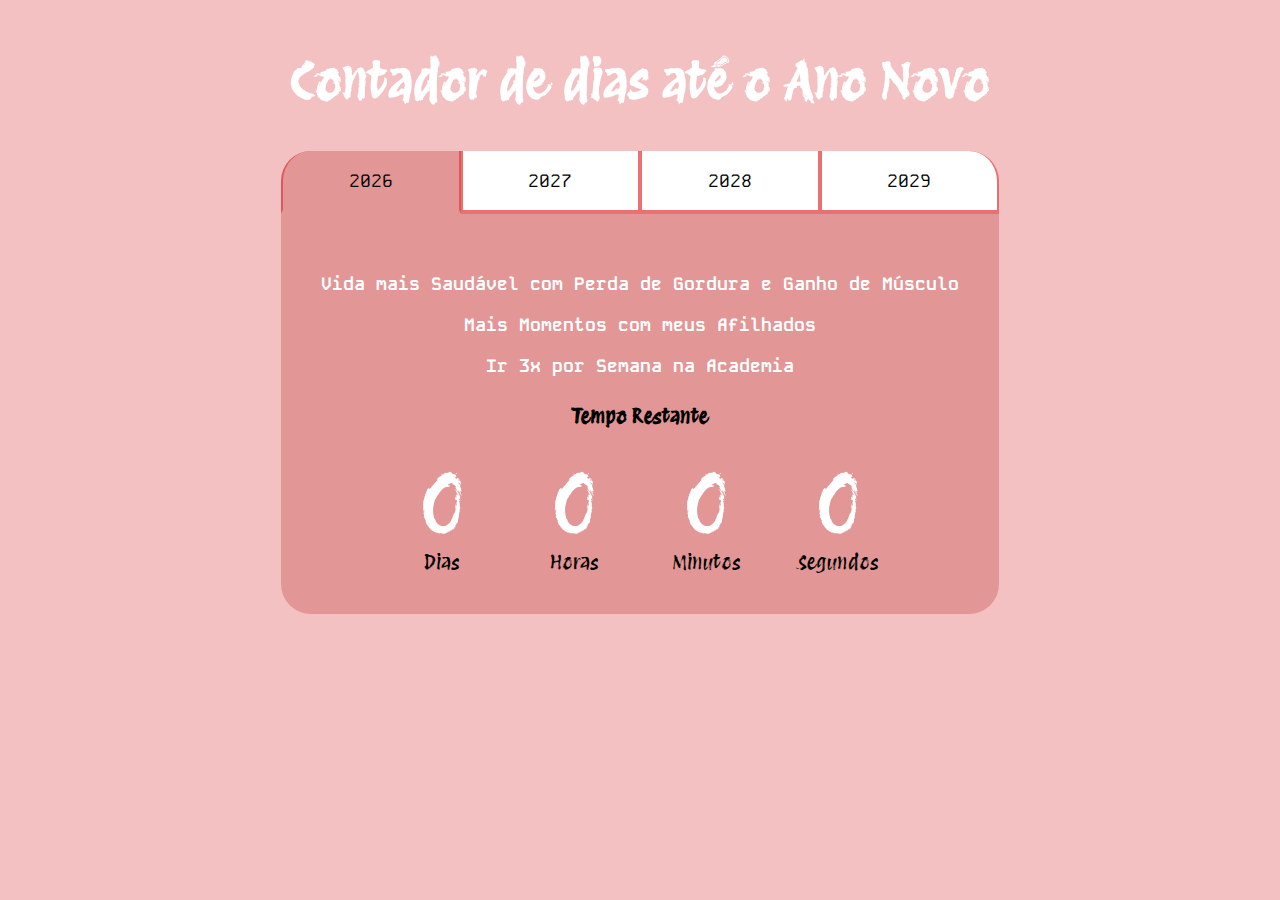
==== prog1/index.html @ 8db7d8f9 "Add files via upload" ====
<!DOCTYPE html>
<html lang="pt-br">
<head>

    <meta charset="UTF-8">
    <meta http-equiv="X-UA-Compatible" content="IE=edge">
    <meta name="viewport" content="width=device-width, initial-scale=1.0">
   
    <title> Ano Novo </title>
    <link rel="icon" type="image/png" href="ano-novo.webp">
   
    <link rel="stylesheet" href="style.css">
 
    <link rel="preconnect" href="https://fonts.googleapis.com">
    <link rel="preconnect" href="https://fonts.gstatic.com" crossorigin>
    <link href="https://fonts.googleapis.com/css2?family=Protest+Revolution&display=swap" rel="stylesheet">
    <link href="https://fonts.googleapis.com/css2?family=Kode+Mono:wght@400..700&display=swap" rel="stylesheet">

</head>

<body>
  
    <section class="conteudo-principal">
        <h2 class="titulo-principal">Contador de dias até o Ano Novo</h2>
    <div class="conteudo">
        <div class="botoes">
            <button class="botao ativo">2026</button>
            <button class="botao">2027</button>
            <button class="botao">2028</button>
            <button class="botao">2029</button>
        </div>

        <div class="abas-textos">
            <div class="aba-conteudo ativo">
                <h3 class="aba-conteudo-titulo-principal">
                    Vida mais Saudável com Perda de Gordura e Ganho de Músculo 
                </h3>
                <h3 class="aba-conteudo-titulo-principal">
                    Mais Momentos com meus Afilhados
                </h3>
                <h3 class="aba-conteudo-titulo-principal">
                    Ir 3x por Semana na Academia 
                </h3>
                <h4 class="aba-conteudo-titulo-secundario">
                    Tempo Restante
                </h4>
                <div class="contador">
                    <div class="contador-digito">
                        <p class="contador-digito-numero" id="dias0"></p>
                        <p class="contador-digito-texto">Dias</p>
                    </div>
                    <div class="contador-digito">
                        <p class="contador-digito-numero" id="horas0"></p>
                        <p class="contador-digito-texto">Horas</p>
                    </div>
                    <div class="contador-digito">
                        <p class="contador-digito-numero" id="min0"></p>
                        <p class="contador-digito-texto">Minutos</p>
                    </div>
                    <div class="contador-digito">
                        <p class="contador-digito-numero" id="seg0"></p>
                        <p class="contador-digito-texto">Segundos</p>
                    </div>
                </div>
            </div>
            <div class="aba-conteudo">
                <h3 class="aba-conteudo-titulo-principal">
                    Melhores Resultados dos Alunos
                </h3>
                <h3 class="aba-conteudo-titulo-principal">
                    Concluir o Estágio Probatório
                </h3>
                <h3 class="aba-conteudo-titulo-principal">
                    Melhorar como Professor
                </h3>
                <h4 class="aba-conteudo-titulo-secundario">
                    Tempo Restante
                </h4>
                <div class="contador">
                    <div class="contador-digito">
                        <p class="contador-digito-numero" id="dias1"></p>
                        <p class="contador-digito-texto">Dias</p>
                    </div>
                    <div class="contador-digito">
                        <p class="contador-digito-numero" id="horas1"></p>
                        <p class="contador-digito-texto">Horas</p>
                    </div>
                    <div class="contador-digito">
                        <p class="contador-digito-numero" id="min1"></p>
                        <p class="contador-digito-texto">Minutos</p>
                    </div>
                    <div class="contador-digito">
                        <p class="contador-digito-numero" id="seg1"></p>
                        <p class="contador-digito-texto">Segundos</p>
                    </div>
                </div>
            </div>
            <div class="aba-conteudo">
                <h3 class="aba-conteudo-titulo-principal">
                    Construir uma Casa no Lote
                </h3>
                <h3 class="aba-conteudo-titulo-principal">
                    Comprar Coisas na Shopee
                </h3>
                <h4 class="aba-conteudo-titulo-secundario">
                    Tempo Restante
                </h4>
                <div class="contador">
                    <div class="contador-digito">
                        <p class="contador-digito-numero" id="dias2"></p>
                        <p class="contador-digito-texto">Dias</p>
                    </div>
                    <div class="contador-digito">
                        <p class="contador-digito-numero" id="horas2"></p>
                        <p class="contador-digito-texto">Horas</p>
                    </div>
                    <div class="contador-digito">
                        <p class="contador-digito-numero" id="min2"></p>
                        <p class="contador-digito-texto">Minutos</p>
                    </div>
                    <div class="contador-digito">
                        <p class="contador-digito-numero" id="seg2"></p>
                        <p class="contador-digito-texto">Segundos</p>
                    </div>
                </div>
            </div>
            <div class="aba-conteudo">
                <h3 class="aba-conteudo-titulo-principal">
                    Aumentar Dinheiro na Poupança
                </h3>
                <h3 class="aba-conteudo-titulo-principal">
                    Sobrar mais Valor do Salário
                </h3>
                <h3 class="aba-conteudo-titulo-principal">
                    Comprar Tesouro Direto
                </h3>
                <h4 class="aba-conteudo-titulo-secundario">
                    Tempo Restante
                </h4>
                <div class="contador">
                    <div class="contador-digito">
                        <p class="contador-digito-numero" id="dias3"></p>
                        <p class="contador-digito-texto">Dias</p>
                    </div>
                    <div class="contador-digito">
                        <p class="contador-digito-numero" id="horas3"></p>
                        <p class="contador-digito-texto">Horas</p>
                    </div>
                    <div class="contador-digito">
                        <p class="contador-digito-numero" id="min3"></p>
                        <p class="contador-digito-texto">Minutos</p>
                    </div>
                    <div class="contador-digito">
                        <p class="contador-digito-numero" id="seg3"></p>
                        <p class="contador-digito-texto">Segundos</p>
                    </div>
                </div>
            </div>
        </div>
    </div>
    </section>

    <footer class="rodape">
        <div class="rodape-todos">
            
        </div>
    </footer>

<script src="main.js"> </script>

</body>

</html>
---- prog1/style.css ----
@import url('https://fonts.googleapis.com/css2?family=Protest+Revolution&display=swap');
@import url('https://fonts.googleapis.com/css2?family=Kode+Mono:wght@400..700&display=swap');

:root{
    --cor-de-fundo:#f3c1c1;
    --branco:#FFFFFF;
    --preto:#000000;
    --botao-ativo:#e24040be;
    --botao: #e29696;
    --botao-inativo: #FFFFFF;
}

body{
    background-color: var(--cor-de-fundo);
    color: var(--branco);
    font-family: "Protest Revolution", sans-serif;
    font-weight: 400;
    font-style: normal;
}

.conteudo-principal{
    display: flex;
    flex-direction: column;
    justify-content: center;
    align-items: center;
    max-width: 1200px;
    width: 100%;
    margin: 0 auto;
}

.titulo-principal{
    text-align: center;
    width: 100%;
    font-size: 50px;
}

.botao{
    font-family: "Kode Mono", monospace;
    background-color: var(--botao-inativo);
    color: var(--preto);
    display: flex;
    justify-content: center;
    padding: 1em;
    font-size: 18px;
    align-items: center;
    width: 100%;
    border-bottom: 4px solid var(--botao-ativo);
    border-left: 2px solid var(--botao-ativo);
    border-right: 2px solid var(--botao-ativo);
    border-top: none;
}

.botao:first-child{
    border-radius: 30px 30px 0 0;
}

.botoes{
    display: block;
}

.botao.ativo{
background-color: var(--botao);
border-bottom: 4px solid var(--botao);
}

.abas-textos{
    background-color: var(--botao);
    padding: 40px;
    border-radius: 0 0 30px 30px;
}

.aba-conteudo.ativo{
display: block;
}

.aba-conteudo{
    display: none;
}

.aba-conteudo-titulo-principal{
    font-size: 18px;
    text-align: center;
    font-family: "Kode Mono", monospace;
}

.aba-conteudo-titulo-secundario{
    text-align: center;
    font-size: 20px;
    color: var(--preto);
}

.contador{
    display: flex;
    justify-content: center;
    flex-wrap: wrap;
}

.contador-digito{
    padding: 0 16px;
    text-align: center;
    min-width: 100px;
}

.contador-digito-numero{
    font-size: 80px;
    margin: 0;
}

.contador-digito-texto{
    color: var(--preto);
    font-size: 20px;
    margin: 0;
}

.rodape{
    height: 100%;
    width: 100%;
    padding: 2em 0 0 0;
    color: var(--preto);
}

.rodape-todos{
    display: grid;
    grid-template-columns: 50% 50%;
}

.tiago{
    border-radius: 20px;
    width: 180px;
    height: 101px;
}
  
.by{
    text-align: right;
    margin-right: 1em;
    font-size: 20px;
    font-family: "Kode Mono", monospace;
    margin-top: auto;
}

@media screen and (min-width: 768px){
    .botoes{
        display: flex;
    }
    .botao:first-child{
        border-radius: 30px 0 0 0;
    }
    .botao:last-child{
        border-radius: 0 30px 0 0;
    }
}
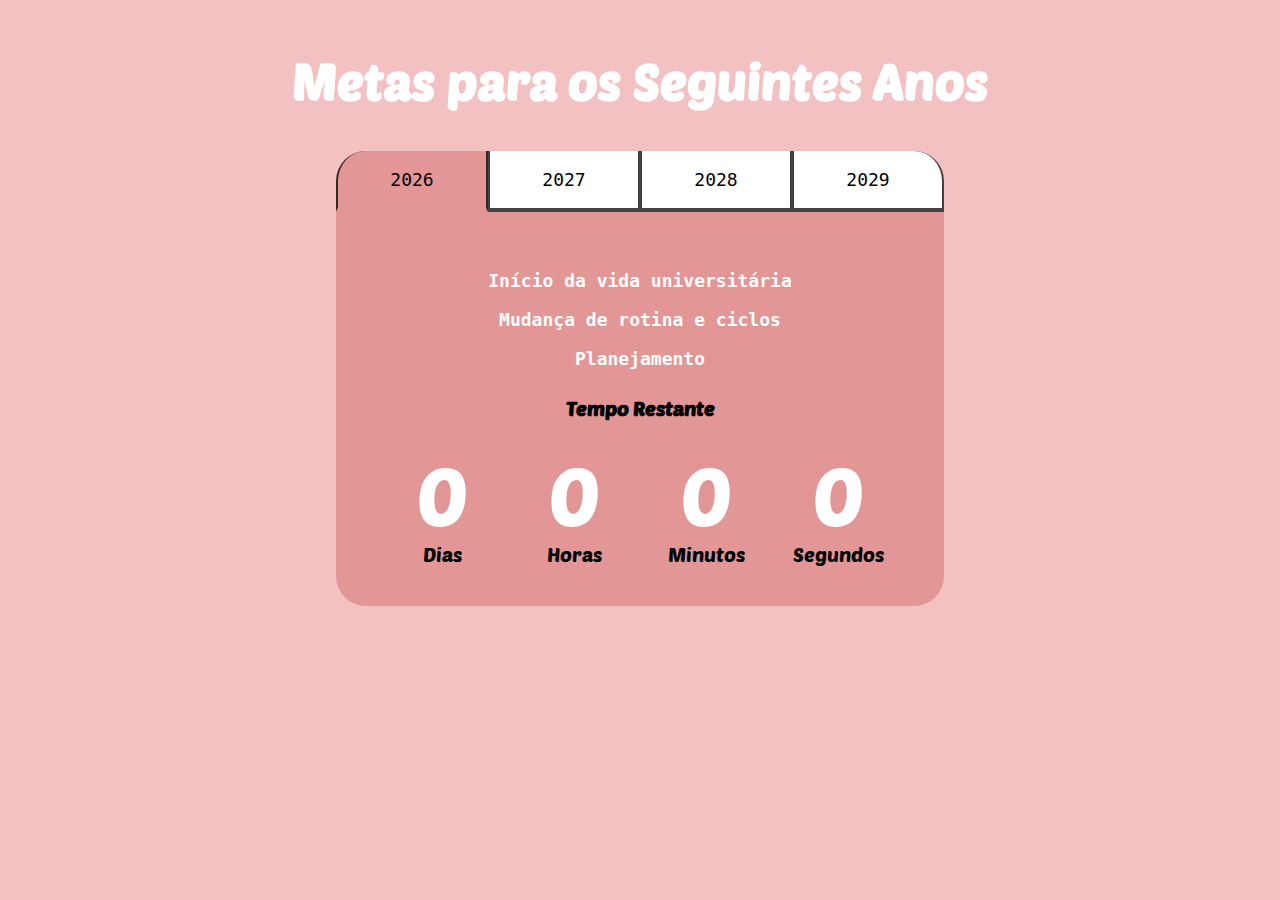
==== commit 3af8917e: "Add files via upload" ====
--- a/prog1/index.html
+++ b/prog1/index.html
@@ -13,15 +13,14 @@
  
     <link rel="preconnect" href="https://fonts.googleapis.com">
     <link rel="preconnect" href="https://fonts.gstatic.com" crossorigin>
-    <link href="https://fonts.googleapis.com/css2?family=Protest+Revolution&display=swap" rel="stylesheet">
-    <link href="https://fonts.googleapis.com/css2?family=Kode+Mono:wght@400..700&display=swap" rel="stylesheet">
+    <link href="https://fonts.googleapis.com/css2?family=Poetsen+One&display=swap" rel="stylesheet">
 
 </head>
 
 <body>
   
     <section class="conteudo-principal">
-        <h2 class="titulo-principal">Contador de dias até o Ano Novo</h2>
+        <h2 class="titulo-principal">Metas para os Seguintes Anos</h2>
     <div class="conteudo">
         <div class="botoes">
             <button class="botao ativo">2026</button>
@@ -33,13 +32,13 @@
         <div class="abas-textos">
             <div class="aba-conteudo ativo">
                 <h3 class="aba-conteudo-titulo-principal">
-                    Vida mais Saudável com Perda de Gordura e Ganho de Músculo 
+                    Início da vida universitária 
                 </h3>
                 <h3 class="aba-conteudo-titulo-principal">
-                    Mais Momentos com meus Afilhados
+                    Mudança de rotina e ciclos
                 </h3>
                 <h3 class="aba-conteudo-titulo-principal">
-                    Ir 3x por Semana na Academia 
+                    Planejamento
                 </h3>
                 <h4 class="aba-conteudo-titulo-secundario">
                     Tempo Restante
@@ -65,13 +64,13 @@
             </div>
             <div class="aba-conteudo">
                 <h3 class="aba-conteudo-titulo-principal">
-                    Melhores Resultados dos Alunos
+                    Vida calma e organizada
                 </h3>
                 <h3 class="aba-conteudo-titulo-principal">
-                    Concluir o Estágio Probatório
+                    Aproveitar os momentos por vir
                 </h3>
                 <h3 class="aba-conteudo-titulo-principal">
-                    Melhorar como Professor
+                   Cuidar do físico
                 </h3>
                 <h4 class="aba-conteudo-titulo-secundario">
                     Tempo Restante
@@ -97,10 +96,10 @@
             </div>
             <div class="aba-conteudo">
                 <h3 class="aba-conteudo-titulo-principal">
-                    Construir uma Casa no Lote
+                    Constancia 
                 </h3>
                 <h3 class="aba-conteudo-titulo-principal">
-                    Comprar Coisas na Shopee
+                    Resiliência
                 </h3>
                 <h4 class="aba-conteudo-titulo-secundario">
                     Tempo Restante
@@ -126,13 +125,13 @@
             </div>
             <div class="aba-conteudo">
                 <h3 class="aba-conteudo-titulo-principal">
-                    Aumentar Dinheiro na Poupança
+                    Terminando a vida universitária
                 </h3>
                 <h3 class="aba-conteudo-titulo-principal">
-                    Sobrar mais Valor do Salário
+                    Entrando para o mercado de trabalho
                 </h3>
                 <h3 class="aba-conteudo-titulo-principal">
-                    Comprar Tesouro Direto
+                    Guardar dinheiro
                 </h3>
                 <h4 class="aba-conteudo-titulo-secundario">
                     Tempo Restante
--- a/prog1/style.css
+++ b/prog1/style.css
@@ -1,11 +1,8 @@
-@import url('https://fonts.googleapis.com/css2?family=Protest+Revolution&display=swap');
-@import url('https://fonts.googleapis.com/css2?family=Kode+Mono:wght@400..700&display=swap');
-
 :root{
     --cor-de-fundo:#f3c1c1;
     --branco:#FFFFFF;
     --preto:#000000;
-    --botao-ativo:#e24040be;
+    --botao-ativo:#000000be;
     --botao: #e29696;
     --botao-inativo: #FFFFFF;
 }
@@ -13,7 +10,7 @@
 body{
     background-color: var(--cor-de-fundo);
     color: var(--branco);
-    font-family: "Protest Revolution", sans-serif;
+    font-family: "Poetsen One", sans-serif;
     font-weight: 400;
     font-style: normal;
 }
